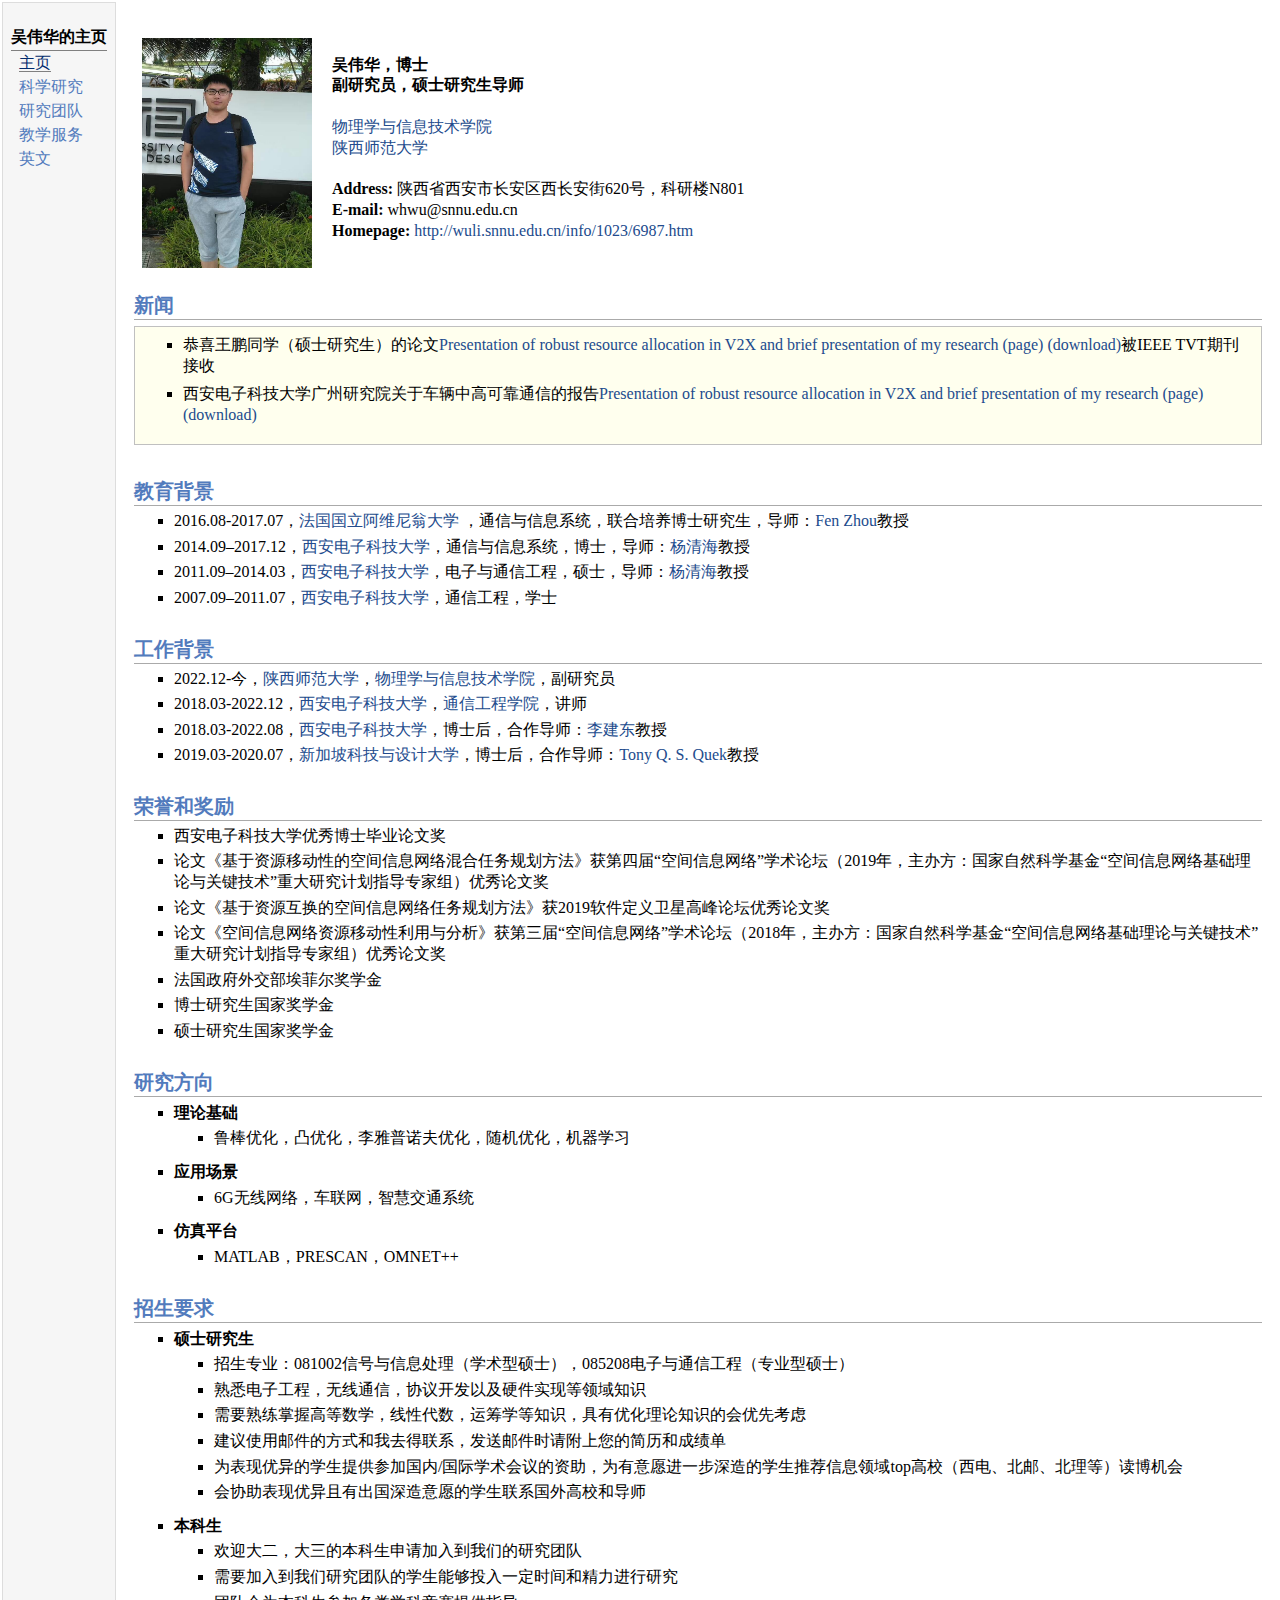
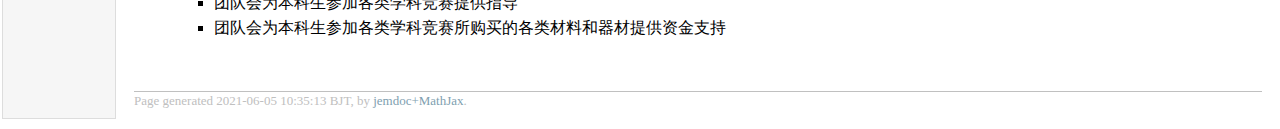
==== index.html @ 78214295 "Update index.html" ====
<!DOCTYPE html PUBLIC "-//W3C//DTD XHTML 1.1//EN"
  "http://www.w3.org/TR/xhtml11/DTD/xhtml11.dtd">
<html xmlns="http://www.w3.org/1999/xhtml" xml:lang="en">
<head>
<meta name="generator" content="jemdoc, see http://jemdoc.jaboc.net/" />
<meta http-equiv="Content-Type" content="text/html;charset=utf-8" />
<link rel="stylesheet" href="jemdoc.css" type="text/css" />
<title></title>
</head>
<body>
<table summary="Table for page layout." id="tlayout">
<tr valign="top">
<td id="layout-menu">
<div class="menu-category">吴伟华的主页</div>
<div class="menu-item"><a href="index.html" class="current">主页</a></div>
<div class="menu-item"><a href="research.html">科学研究</a></div>
<div class="menu-item"><a href="collaborators.html">研究团队</a></div>
<div class="menu-item"><a href="teaching.html">教学服务</a></div>
<div class="menu-item"><a href="Chinese.html">英文</a></div>
</td>
<td id="layout-content">
<p>

<br />


</p>
<table class="imgtable"><tr><td>
<a href="https://xidianwuweihua.github.io/SUTDweihua1.jpg"><img src="./Related_files/SUTDweihua1.jpg" alt="Weihua Wu" width="170px" height="230px" /></a>&nbsp;</td>
<td align="left"><p>

<b>吴伟华，博士</b> <br />



<b>副研究员，硕士研究生导师</b> <br /> <br />



<a href="http://wuli.snnu.edu.cn/" target=&ldquo;blank&rdquo;>物理学与信息技术学院</a>  <br />

<a href="https://www.snnu.edu.cn/" target=&ldquo;blank&rdquo;>陕西师范大学</a> <br /> <br />



<b>Address:</b> 陕西省西安市长安区西长安街620号，科研楼N801 <br />

<b>E-mail:</b> whwu@snnu.edu.cn <br />


<b>Homepage:</b> <a href="http://wuli.snnu.edu.cn/info/1023/6987.htm" target=&ldquo;blank&rdquo;>http://wuli.snnu.edu.cn/info/1023/6987.htm</a><br />

</p>
</td></tr></table>
  
 

 

<div class="infoblock">
<div class="blocktitle"> <h2>新闻</h2> </div>
<div class="blockcontent">
<ul>
<li><p>恭喜王鹏同学（硕士研究生）的论文<a href="V2X.pdf" target=&ldquo;blank&rdquo;>Presentation of robust resource allocation in V2X and brief presentation of my research (page) (download)</a>被IEEE TVT期刊接收
</p>
<li><p>西安电子科技大学广州研究院关于车辆中高可靠通信的报告<a href="V2X.pdf" target=&ldquo;blank&rdquo;>Presentation of robust resource allocation in V2X and brief presentation of my research (page) (download)</a> 
</p>
</li>
</ul>
</div></div>

 
 


  <!注释：ul无序列表>
 <!注释：li列表项>
<!注释：p段落>
  <!注释：b为黑体>
  
  
  
<h2>教育背景                     <!注释：第二级标题>
</h2>
<p>                            <!注释：p段落>
</p>
<ul>                               <!注释：ul无序列表>
  
<li><p> 2016.08-2017.07，<a href="https://univ-avignon.fr/english-version/" target=&ldquo;blank&rdquo;>法国国立阿维尼翁大学 </a>，通信与信息系统，联合培养博士研究生，导师：<a href="https://fen-zhou.github.io/" target=&ldquo;blank&rdquo;>Fen Zhou</a>教授 
</p>
</li>                     <!注释：li列表项>


<li><p> 2014.09–2017.12，<a href="http://www.xidian.edu.cn/" target=&ldquo;blank&rdquo;>西安电子科技大学</a>，通信与信息系统，博士，导师：<a href="https://web.xidian.edu.cn/qhyang/" target=&ldquo;blank&rdquo;>杨清海</a>教授
</p>
</li>
  
<li><p> 2011.09–2014.03，<a href="http://www.xidian.edu.cn/" target=&ldquo;blank&rdquo;>西安电子科技大学</a>，电子与通信工程，硕士，导师：<a href="https://web.xidian.edu.cn/qhyang/" target=&ldquo;blank&rdquo;>杨清海</a>教授
</p>
</li>
  


<li><p> 2007.09–2011.07，<a href="http://www.xidian.edu.cn/" target=&ldquo;blank&rdquo;>西安电子科技大学</a>，通信工程，学士
</p>
</li>
</ul>  


  
<h2>工作背景
</h2>
<p>
</p>
<ul>

<li>
<p>
2022.12-今，<a href="https://www.snnu.edu.cn/" target=&ldquo;blank&rdquo;>陕西师范大学</a>，<a href="http://wuli.snnu.edu.cn/" target=&ldquo;blank&rdquo;>物理学与信息技术学院</a>，副研究员
</p>
</li>
  
<li>
<p>
2018.03-2022.12，<a href="http://www.xidian.edu.cn/" target=&ldquo;blank&rdquo;>西安电子科技大学</a>，<a href="https://ste.xidian.edu.cn/" target=&ldquo;blank&rdquo;>通信工程学院</a>，讲师 
</p>
</li>

<li>
<p>
2018.03-2022.08，<a href="http://www.xidian.edu.cn/" target=&ldquo;blank&rdquo;>西安电子科技大学</a>，博士后，合作导师：<a href="https://web.xidian.edu.cn/jdli/index.html" target=&ldquo;blank&rdquo;>李建东</a>教授  
</p>
</li>

  
<li>
<p>
2019.03-2020.07，<a href="https://sutd.edu.sg" target=&ldquo;blank&rdquo;>新加坡科技与设计大学</a>，博士后，合作导师：<a href="https://people.sutd.edu.sg/~tonyquek/" target=&ldquo;blank&rdquo;>Tony Q. S. Quek</a>教授
</p>
</li>


</ul>



  
<h2>荣誉和奖励
</h2>
<p>
</p>
<ul>

  
<li>
<p>
西安电子科技大学优秀博士毕业论文奖
</p>
</li>

<li>
<p>论文《基于资源移动性的空间信息网络混合任务规划方法》获第四届“空间信息网络”学术论坛（2019年，主办方：国家自然科学基金“空间信息网络基础理论与关键技术”重大研究计划指导专家组）优秀论文奖
</p>
</li>
  
<li>
<p>
论文《基于资源互换的空间信息网络任务规划方法》获2019软件定义卫星高峰论坛优秀论文奖
</p>
</li>
  
<li>
<p>
论文《空间信息网络资源移动性利用与分析》获第三届“空间信息网络”学术论坛（2018年，主办方：国家自然科学基金“空间信息网络基础理论与关键技术”重大研究计划指导专家组）优秀论文奖
</p>
</li>
  
 
<li>
<p>
法国政府外交部埃菲尔奖学金
</p>
</li>


<li>
<p>
博士研究生国家奖学金
</p>
</li>

  
  
<li>
<p>
硕士研究生国家奖学金
</p>
</li>
</ul> 





  
<h2>    <!注释：第二级标题>
研究方向
</h2>
 
  
<ul>            <!注释：ul无序列表>
<li>             <!注释：li列表项>
<p>               <!注释：p是段落>
<b>理论基础</b>     <!注释：b为黑体>
</p>
</li>  
  
<ul>
<li>
<p>
鲁棒优化，凸优化，李雅普诺夫优化，随机优化，机器学习
</p>
</li>
</ul>
 
</ul>
  
<ul>            <!注释：ul无序列表>  
<li>
<p>
<b>应用场景</b> 
</p>
</li>

<ul>
<li>
<p>
6G无线网络，车联网，智慧交通系统
</p>
</li>
</ul> 
</ul> 


<ul>  
<li>
<p>
<b>仿真平台</b> 
</p>
</li>

  
<ul>
<li>
<p>
MATLAB，PRESCAN，OMNET++
</p>
</li>
</ul>

</ul>



  
<h2>招生要求</h2>   <!注释：第二级标题>


 
<ul>        <!注释：ul无序列表>
<li>       <!注释：列表项>
<p>            <!注释：p段楼>
<b>硕士研究生</b>    <!注释：b黑体硕士研究生>
</p>
</li>  
  
<ul>
<li>
<p>
招生专业：081002信号与信息处理（学术型硕士），085208电子与通信工程（专业型硕士）
</p>
</li>

  
<li>
<p>
熟悉电子工程，无线通信，协议开发以及硬件实现等领域知识
</p>
</li>

  
<li>
<p>
需要熟练掌握高等数学，线性代数，运筹学等知识，具有优化理论知识的会优先考虑
</p>
</li>

  
<li>
<p>
建议使用邮件的方式和我去得联系，发送邮件时请附上您的简历和成绩单
</p>
</li>

<li>
<p>
为表现优异的学生提供参加国内/国际学术会议的资助，为有意愿进一步深造的学生推荐信息领域top高校（西电、北邮、北理等）读博机会
</p>
</li>

<li>
<p>
会协助表现优异且有出国深造意愿的学生联系国外高校和导师
</p>
</li>
  

</ul>
</ul>   


<ul>        <!注释：ul无序列表> 
<li>
<p>
<b>本科生</b>   
</p>
</li>


<ul>
<li>
<p>
欢迎大二，大三的本科生申请加入到我们的研究团队
</p>
</li>


  
<li>
<p>
需要加入到我们研究团队的学生能够投入一定时间和精力进行研究
</p>
</li>
  
<li>
<p>
团队会为本科生参加各类学科竞赛提供指导 
</p>
</li>

<li>
<p>
团队会为本科生参加各类学科竞赛所购买的各类材料和器材提供资金支持
</p>
</li>
  
</ul>
</ul>  






  
</p>
</li>
</ol>
<div id="footer">
<div id="footer-text">
Page generated 2021-06-05 10:35:13 BJT, by <a href="https://github.com/wsshin/jemdoc_mathjax" target="blank">jemdoc+MathJax</a>.
</div>
</div>
</td>
</tr>
</tbody></table>

  
  
</body>
</html>
---- jemdoc.css ----
/* Default css file for jemdoc. */


table#tlayout {
    border: none;
    border-collapse: separate;
    background: white;
}

body {
	background: white;
	font-family: Georgia, serif;
	padding-bottom: 8px;
	margin: 0;
}


#layout-menu {
	background: #f6f6f6;
	border: 1px solid #dddddd;
	padding-top: 0.5em;
	padding-left: 8px;
	padding-right: 8px;
	font-size: 1.0em;
	width: auto;
	white-space: nowrap;
    text-align: left;
    vertical-align: top;
}

#layout-menu td {
	background: #f4f4f4;
    vertical-align: top;
}

#layout-content {
	padding-top: 0.0em;
	padding-left: 1.0em;
	padding-right: 1.0em;
    border: none;
    background: white;
    text-align: left;
    vertical-align: top;
}

#layout-menu a {
	line-height: 1.5em;
	margin-left: 0.5em;
}

tt {
    background: #ffffdd;
}

pre, tt {
	font-size: 90%;
	font-family: monaco, monospace;
}

a, a > tt {
	color: #224b8d;
	text-decoration: none;
}

a:hover {
	border-bottom: 1px gray dotted;
}

#layout-menu a.current:link, #layout-menu a.current:visited {
	color: #022b6d;
	border-bottom: 1px gray solid;
}
#layout-menu a:link, #layout-menu a:visited, #layout-menu a:hover {
	color: #527bbd;
	text-decoration: none;
}
#layout-menu a:hover {
	text-decoration: none;
}

div.menu-category {
	border-bottom: 1px solid gray;
	margin-top: 0.8em;
	padding-top: 0.2em;
	padding-bottom: 0.1em;
	font-weight: bold;
}

div.menu-item {
	padding-left: 16px;
	text-indent: -16px;
}

div#toptitle {
	padding-bottom: 0.2em;
	margin-bottom: 1.5em;
	border-bottom: 3px double gray;
}

/* Reduce space if we begin the page with a title. */
div#toptitle + h2, div#toptitle + h3 {
	margin-top: -0.7em;
}

div#subtitle {
	margin-top: 0.0em;
	margin-bottom: 0.0em;
	padding-top: 0em;
	padding-bottom: 0.1em;
}

em {
	font-style: italic;
}

strong {
	font-weight: bold;
}


h1, h2, h3 {
	color: #527bbd;
	margin-top: 0.7em;
	margin-bottom: 0.3em;
	padding-bottom: 0.2em;
	line-height: 1.0;
	padding-top: 0.5em;
	border-bottom: 1px solid #aaaaaa;
}

h1 {
	font-size: 165%;
}

h2 {
	padding-top: 0.8em;
	font-size: 125%;
}

h2 + h3 {
    padding-top: 0.2em;
}

h3 {
	font-size: 110%;
	border-bottom: none;
}

p {
	margin-top: 0.0em;
	margin-bottom: 0.8em;
	padding: 0;
	line-height: 1.3;
}

pre {
	padding: 0;
	margin: 0;
}

div#footer {
	font-size: small;
	border-top: 1px solid #c0c0c0;
	padding-top: 0.1em;
	margin-top: 4.0em;
	color: #c0c0c0;
}

div#footer a {
	color: #80a0b0;
}

div#footer-text {
	float: left;
	padding-bottom: 8px;
}

ul, ol, dl {
	margin-top: 0.2em;
	padding-top: 0;
	margin-bottom: 0.8em;
}

dt {
	margin-top: 0.5em;
	margin-bottom: 0;
}

dl {
	margin-left: 20px;
}

dd {
	color: #222222;
}

dd > *:first-child {
	margin-top: 0;
}

ul {
	list-style-position: outside;
	list-style-type: square;
}

p + ul, p + ol {
	margin-top: -0.5em;
}

li ul, li ol {
	margin-top: -0.3em;
}

ol {
	list-style-position: outside;
	list-style-type: decimal;
}

li p, dd p {
	margin-bottom: 0.3em;
}


ol ol {
	list-style-type: lower-alpha;
}

ol ol ol {
	list-style-type: lower-roman;
}

p + div.codeblock {
	margin-top: -0.6em;
}

div.codeblock, div.infoblock {
	margin-right: 0%;
	margin-top: 1.2em;
	margin-bottom: 1.3em;
}

div.blocktitle {
	font-weight: bold;
	color: #cd7b62;
	margin-top: 1.2em;
	margin-bottom: 0.1em;
}

div.blockcontent {
	border: 1px solid silver;
	padding: 0.3em 0.5em;
}

div.infoblock > div.blockcontent {
	background: #ffffee;
}

div.blockcontent p + ul, div.blockcontent p + ol {
	margin-top: 0.4em;
}

div.infoblock p {
	margin-bottom: 0em;
}

div.infoblock li p, div.infoblock dd p {
	margin-bottom: 0.5em;
}

div.infoblock p + p {
	margin-top: 0.8em;
}

div.codeblock > div.blockcontent {
	background: #f6f6f6;
}

span.pycommand {
	color: #000070;
}

span.statement {
	color: #008800;
}
span.builtin {
	color: #000088;
}
span.special {
	color: #990000;
}
span.operator {
	color: #880000;
}
span.error {
	color: #aa0000;
}
span.comment, span.comment > *, span.string, span.string > * {
	color: #606060;
}

@media print {
	#layout-menu { display: none; }
}

#fwtitle {
	margin: 2px;
}

#fwtitle #toptitle {
	padding-left: 0.5em;
	margin-bottom: 0.5em;
}

#layout-content h1:first-child, #layout-content h2:first-child, #layout-content h3:first-child {
	margin-top: -0.7em;
}

div#toptitle h1, #layout-content div#toptitle h1 {
	margin-bottom: 0.0em;
	padding-bottom: 0.1em;
	padding-top: 0;
	margin-top: 0.5em;
	border-bottom: none;
}

img.eq {
	padding: 0;
	padding-left: 0.1em;
	padding-right: 0.1em;
	margin: 0;
}

img.eqwl {
	padding-left: 2em;
	padding-top: 0.6em;
	padding-bottom: 0.2em;
	margin: 0;
}

table {
    border: 2px solid black;
    border-collapse: collapse;
}

td {
    padding: 2px;
    padding-left: 0.5em;
    padding-right: 0.5em;
    text-align: center;
    border: 1px solid gray;
}

table + table {
    margin-top: 1em;
}

tr.heading {
    font-weight: bold;
    border-bottom: 2px solid black;
}

img {
    border: none;
}

table.imgtable, table.imgtable td {
    border: none;
    text-align: left;
}
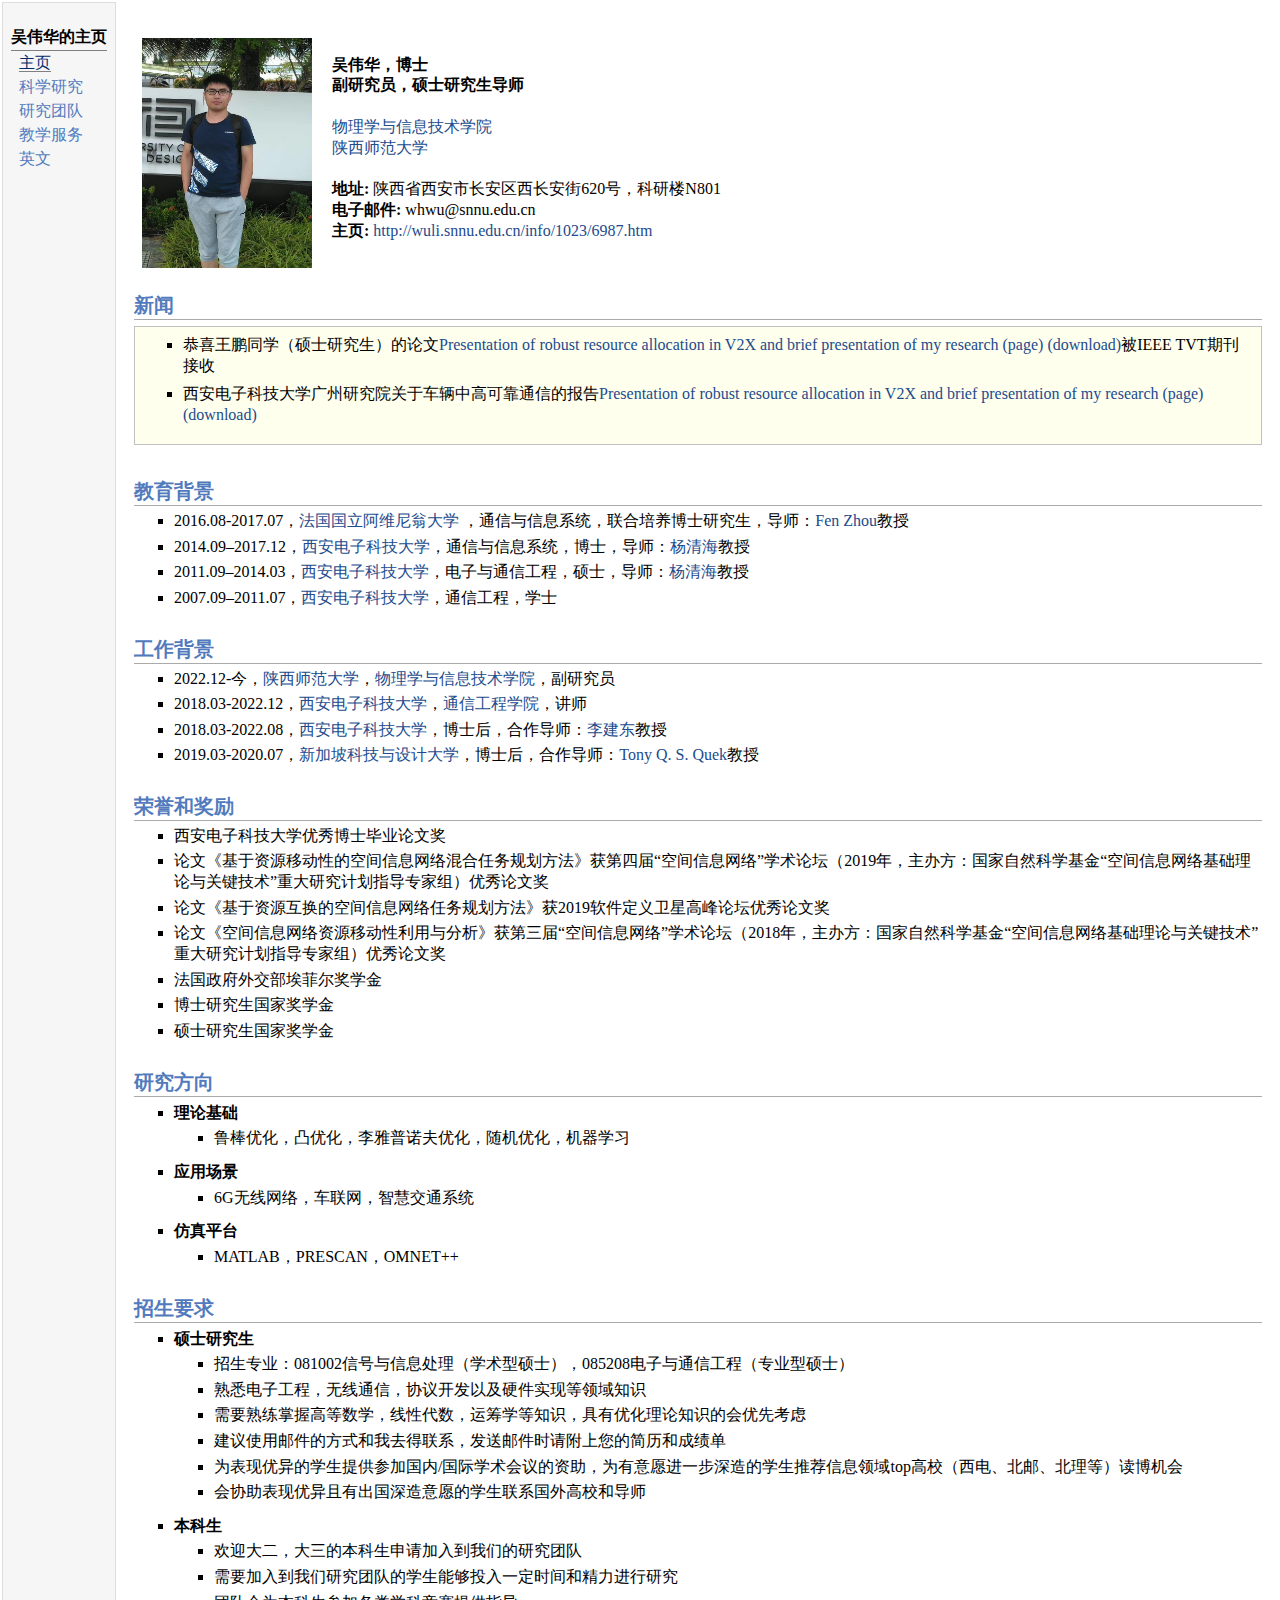
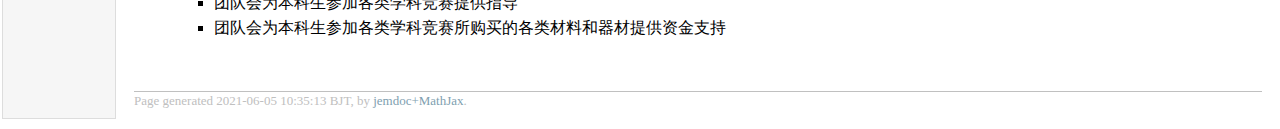
==== commit f4891d9f: "Update index.html" ====
--- a/index.html
+++ b/index.html
@@ -44,12 +44,12 @@
 
 
 
-<b>Address:</b> 陕西省西安市长安区西长安街620号，科研楼N801 <br />
-
-<b>E-mail:</b> whwu@snnu.edu.cn <br />
-
-
-<b>Homepage:</b> <a href="http://wuli.snnu.edu.cn/info/1023/6987.htm" target=&ldquo;blank&rdquo;>http://wuli.snnu.edu.cn/info/1023/6987.htm</a><br />
+<b>地址:</b> 陕西省西安市长安区西长安街620号，科研楼N801 <br />
+
+<b>电子邮件:</b> whwu@snnu.edu.cn <br />
+
+
+<b>主页:</b> <a href="http://wuli.snnu.edu.cn/info/1023/6987.htm" target=&ldquo;blank&rdquo;>http://wuli.snnu.edu.cn/info/1023/6987.htm</a><br />
 
 </p>
 </td></tr></table>
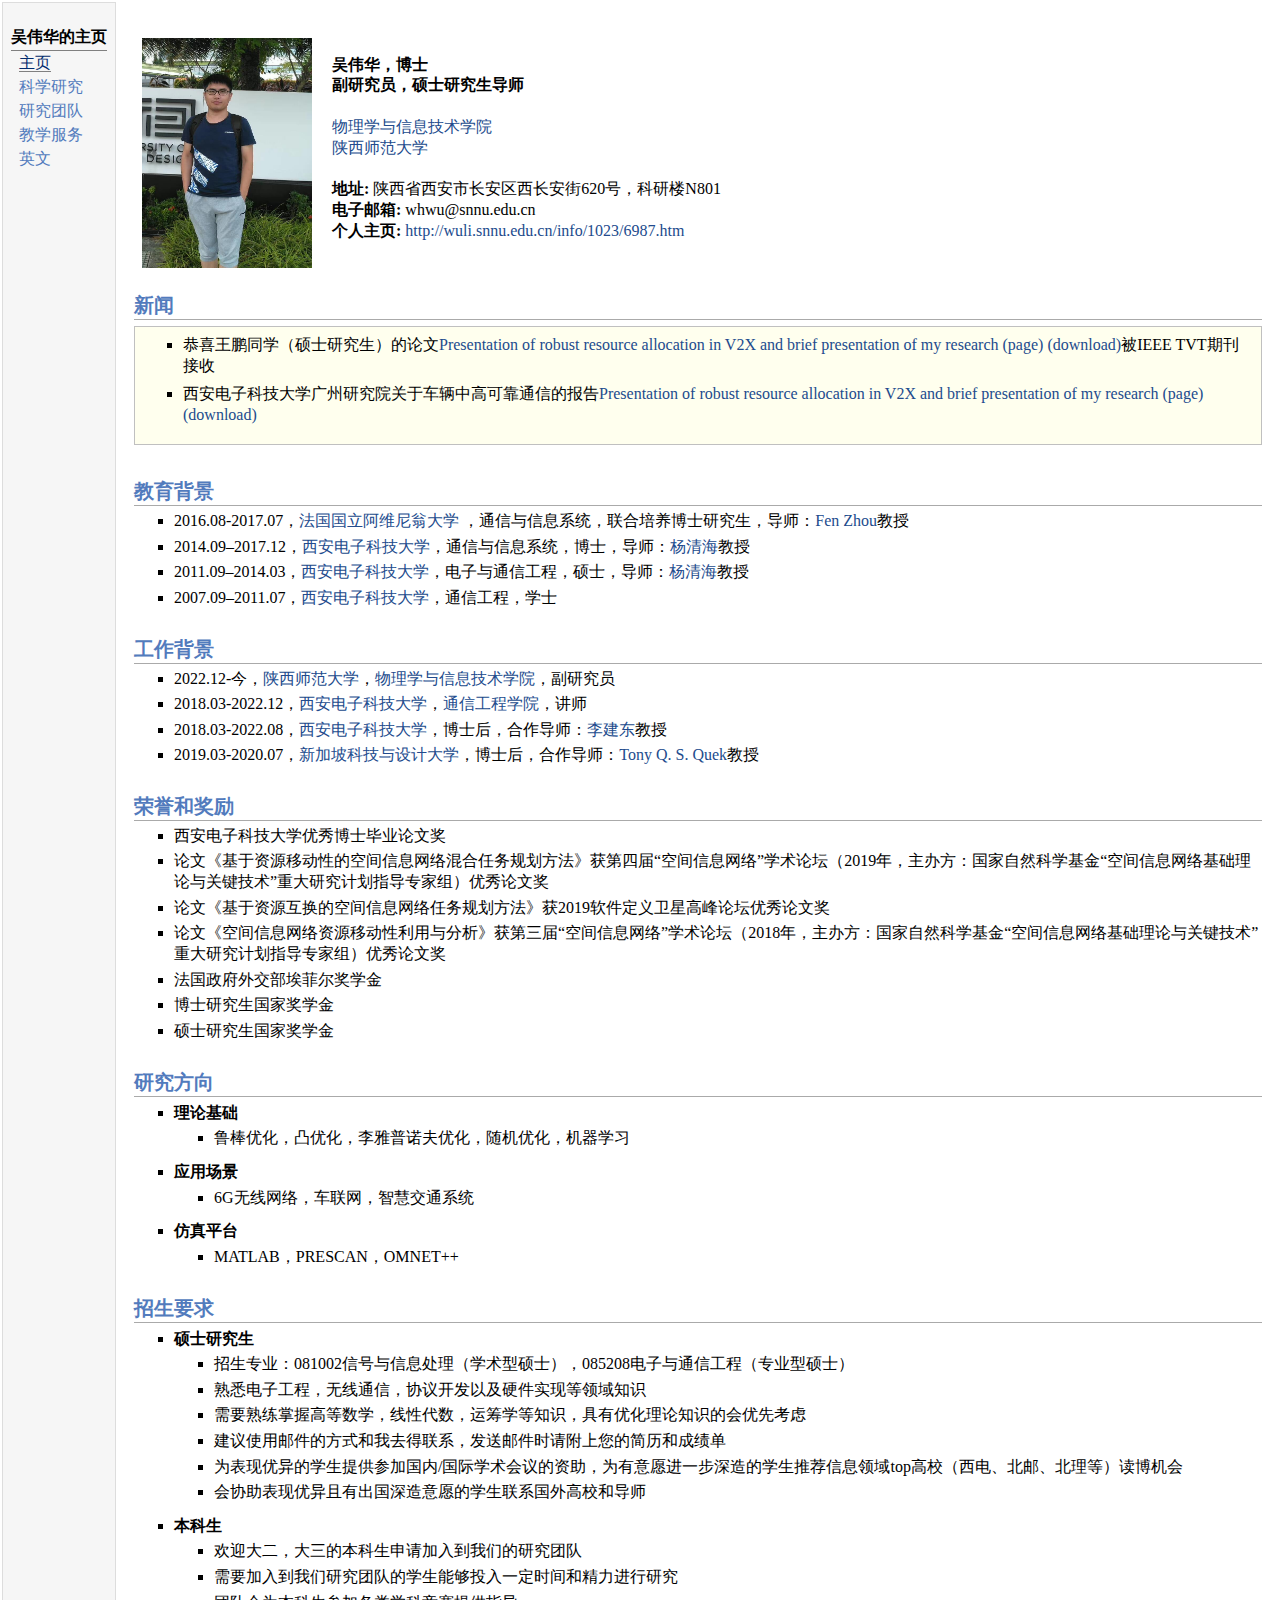
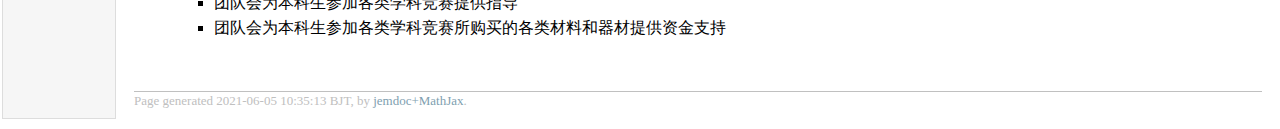
==== commit cd8cc0af: "Update index.html" ====
--- a/index.html
+++ b/index.html
@@ -46,10 +46,10 @@
 
 <b>地址:</b> 陕西省西安市长安区西长安街620号，科研楼N801 <br />
 
-<b>电子邮件:</b> whwu@snnu.edu.cn <br />
-
-
-<b>主页:</b> <a href="http://wuli.snnu.edu.cn/info/1023/6987.htm" target=&ldquo;blank&rdquo;>http://wuli.snnu.edu.cn/info/1023/6987.htm</a><br />
+<b>电子邮箱:</b> whwu@snnu.edu.cn <br />
+
+
+<b>个人主页:</b> <a href="http://wuli.snnu.edu.cn/info/1023/6987.htm" target=&ldquo;blank&rdquo;>http://wuli.snnu.edu.cn/info/1023/6987.htm</a><br />
 
 </p>
 </td></tr></table>
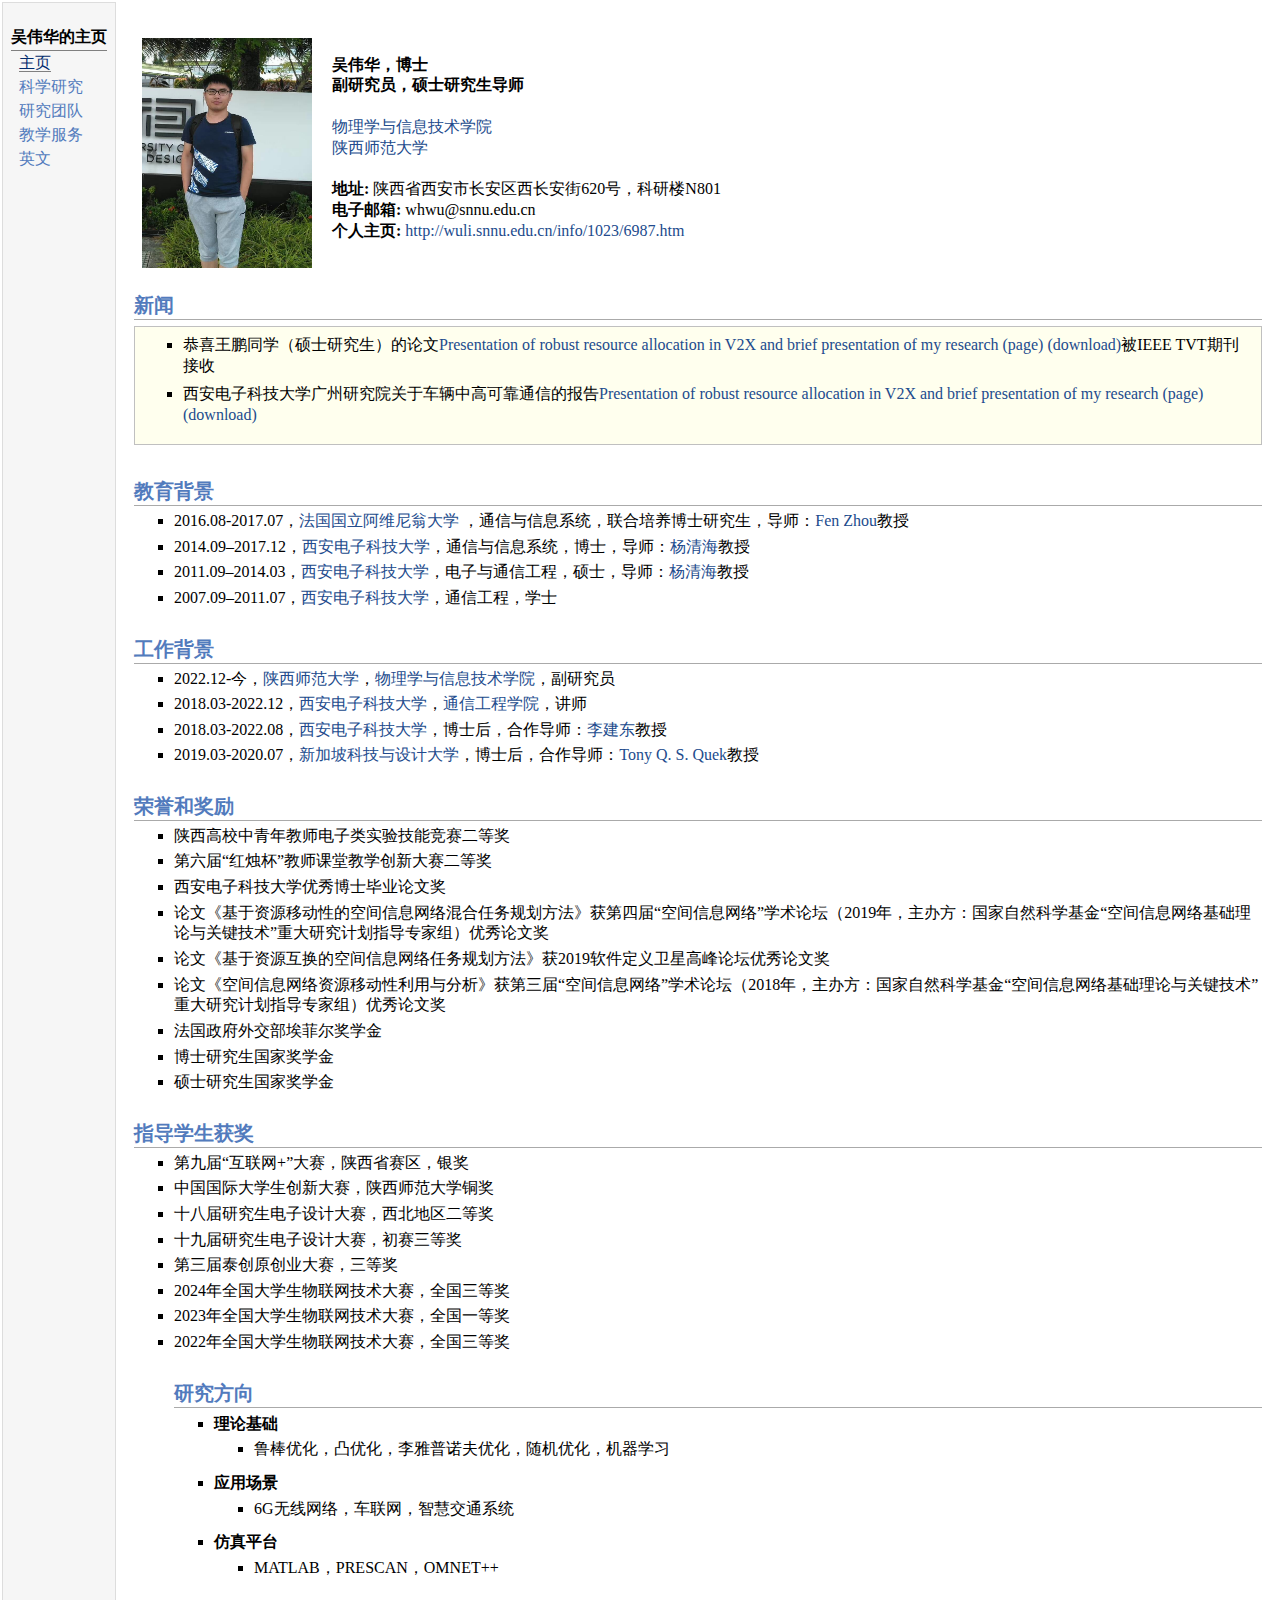
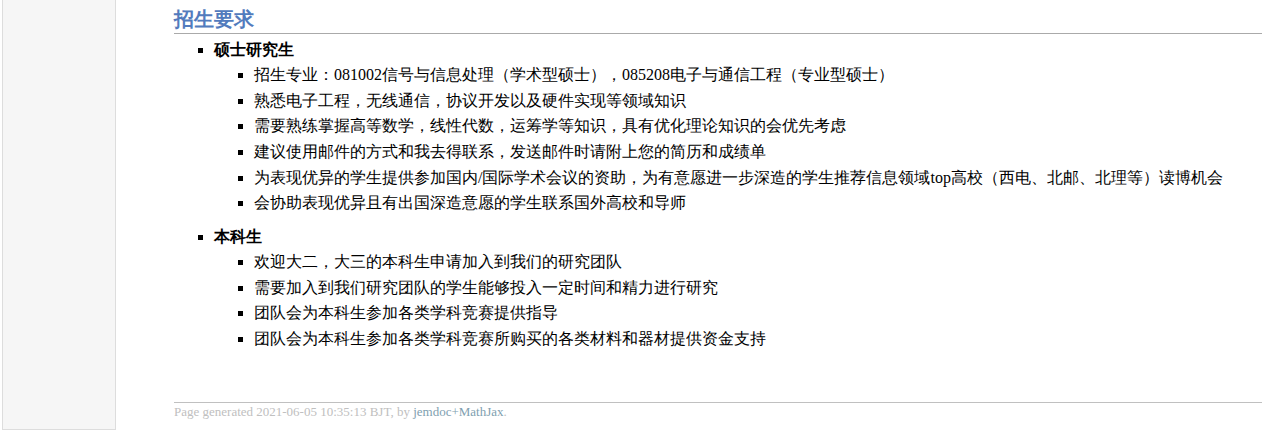
==== commit 94ae95d2: "Update index.html" ====
--- a/index.html
+++ b/index.html
@@ -152,6 +152,19 @@
 </p>
 <ul>
 
+<li>
+<p>
+陕西高校中青年教师电子类实验技能竞赛二等奖
+</p>
+</li>
+
+  
+<li>
+<p>
+第六届“红烛杯”教师课堂教学创新大赛二等奖
+</p>
+</li>
+
   
 <li>
 <p>
@@ -202,6 +215,66 @@
 
 
 
+
+ <h2>指导学生获奖
+</h2>
+<p>
+</p>
+<ul>
+
+  
+<li>
+<p>
+第九届“互联网+”大赛，陕西省赛区，银奖
+</p>
+</li>
+
+<li>
+<p>
+中国国际大学生创新大赛，陕西师范大学铜奖
+
+</p>
+</li>
+
+  
+<li>
+<p>
+十八届研究生电子设计大赛，西北地区二等奖
+</p>
+</li>
+ 
+
+<li>
+<p>
+十九届研究生电子设计大赛，初赛三等奖
+</p>
+</li>
+
+  
+<li>
+<p>
+第三届泰创原创业大赛，三等奖
+</p>
+</li>
+
+<li>
+<p>
+2024年全国大学生物联网技术大赛，全国三等奖
+</p>
+</li>
+
+<li>
+<p>
+2023年全国大学生物联网技术大赛，全国一等奖
+</p>
+</li>
+  
+
+<li>
+<p>
+2022年全国大学生物联网技术大赛，全国三等奖
+</p>
+</li>
 
   
 <h2>    <!注释：第二级标题>
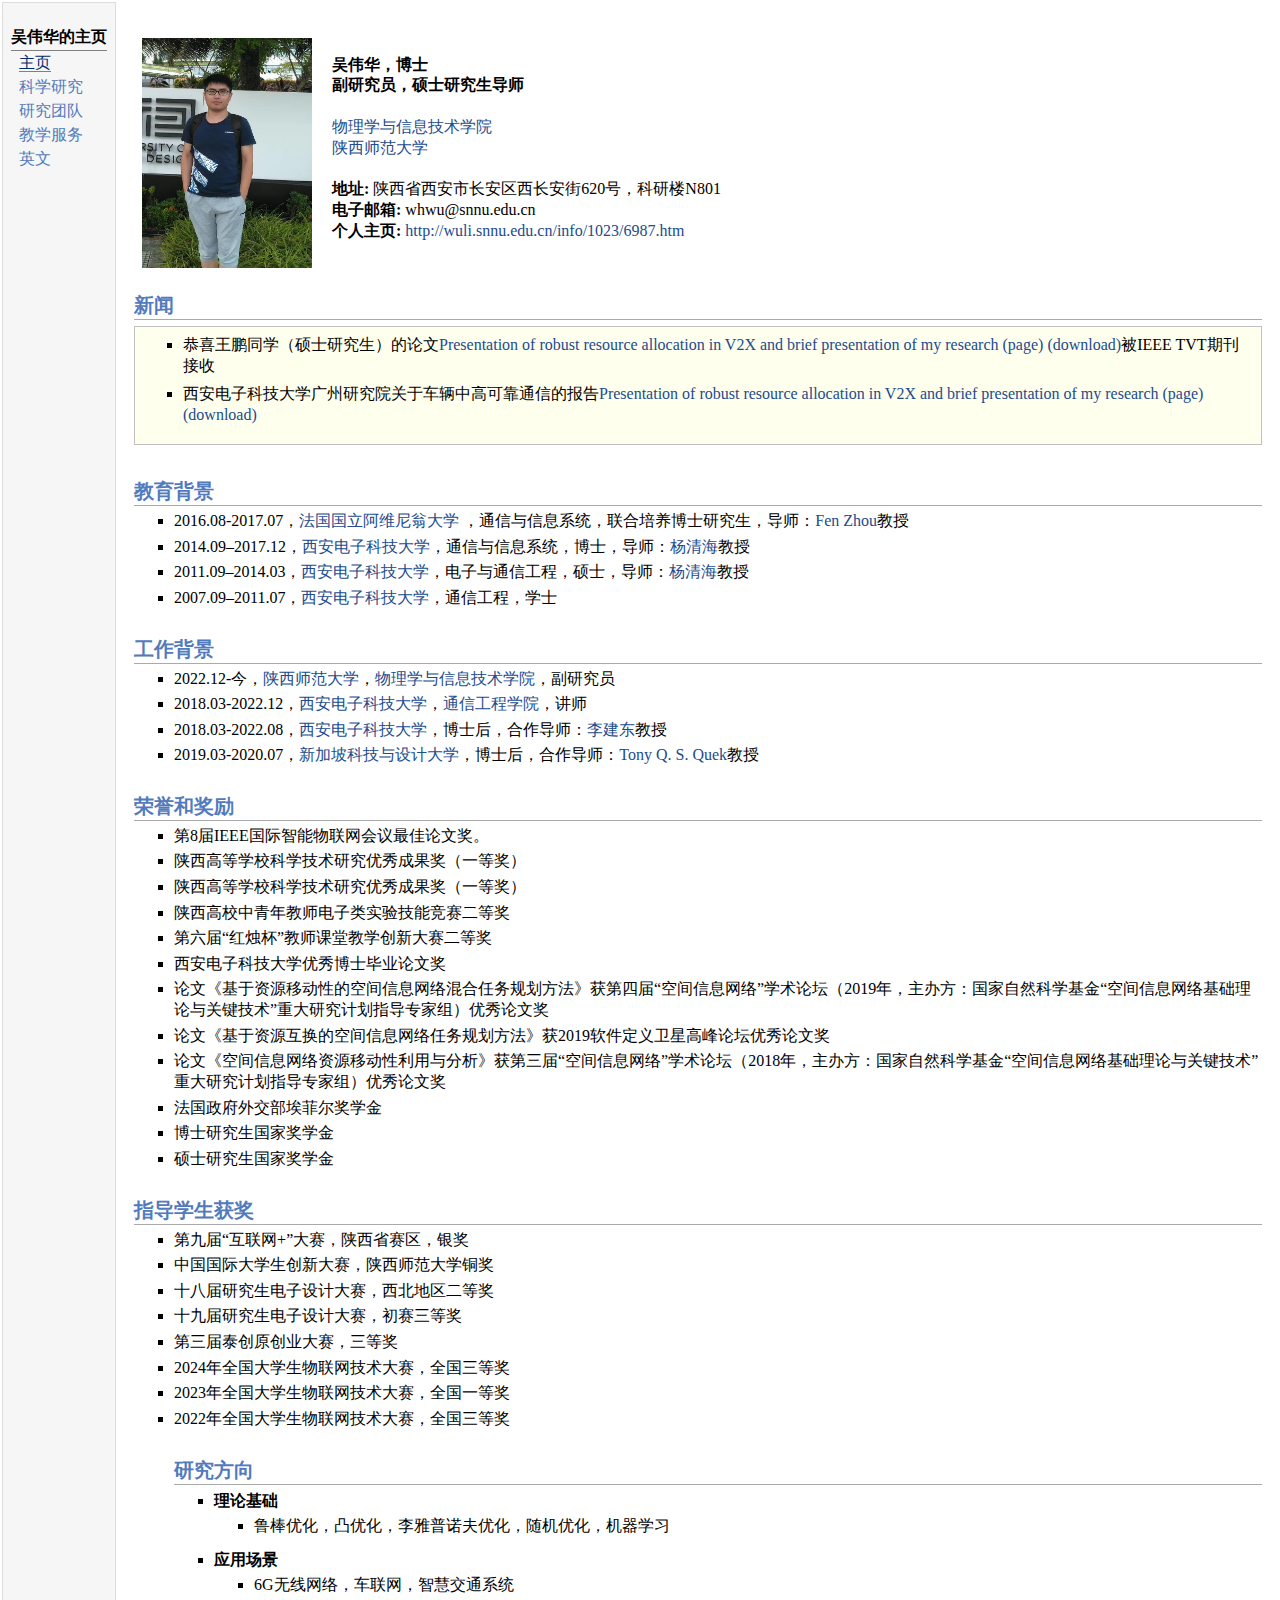
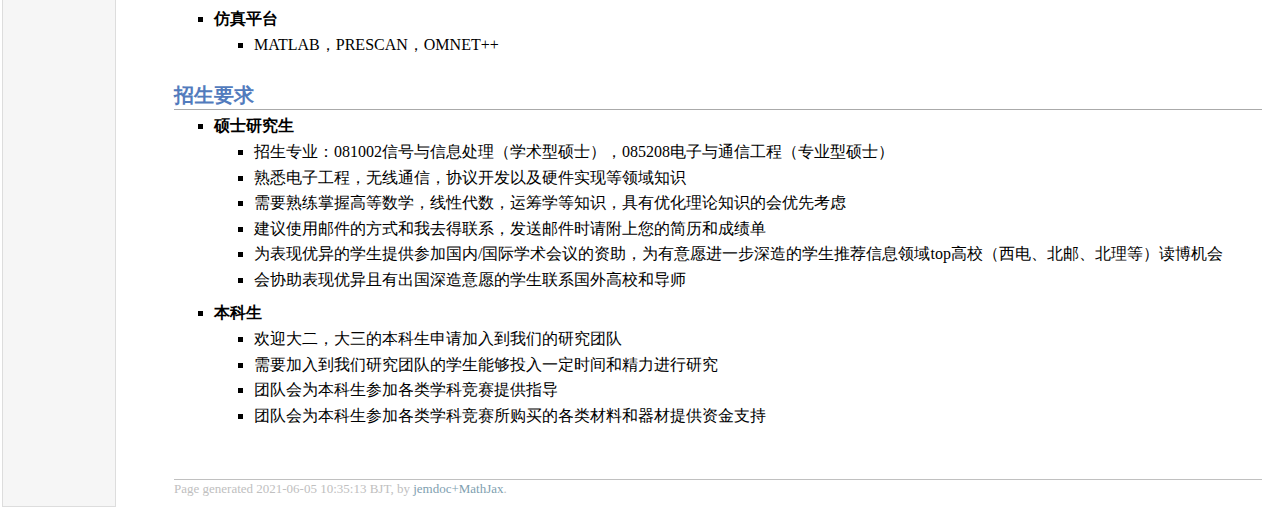
==== commit 1cc4457a: "Update index.html" ====
--- a/index.html
+++ b/index.html
@@ -154,6 +154,27 @@
 
 <li>
 <p>
+  第8届IEEE国际智能物联网会议最佳论文奖。
+</p>
+</li>
+  
+  
+<li>
+<p>
+陕西高等学校科学技术研究优秀成果奖（一等奖）
+</p>
+</li>
+
+  
+<li>
+<p>
+陕西高等学校科学技术研究优秀成果奖（一等奖）
+</p>
+</li>
+
+  
+<li>
+<p>
 陕西高校中青年教师电子类实验技能竞赛二等奖
 </p>
 </li>
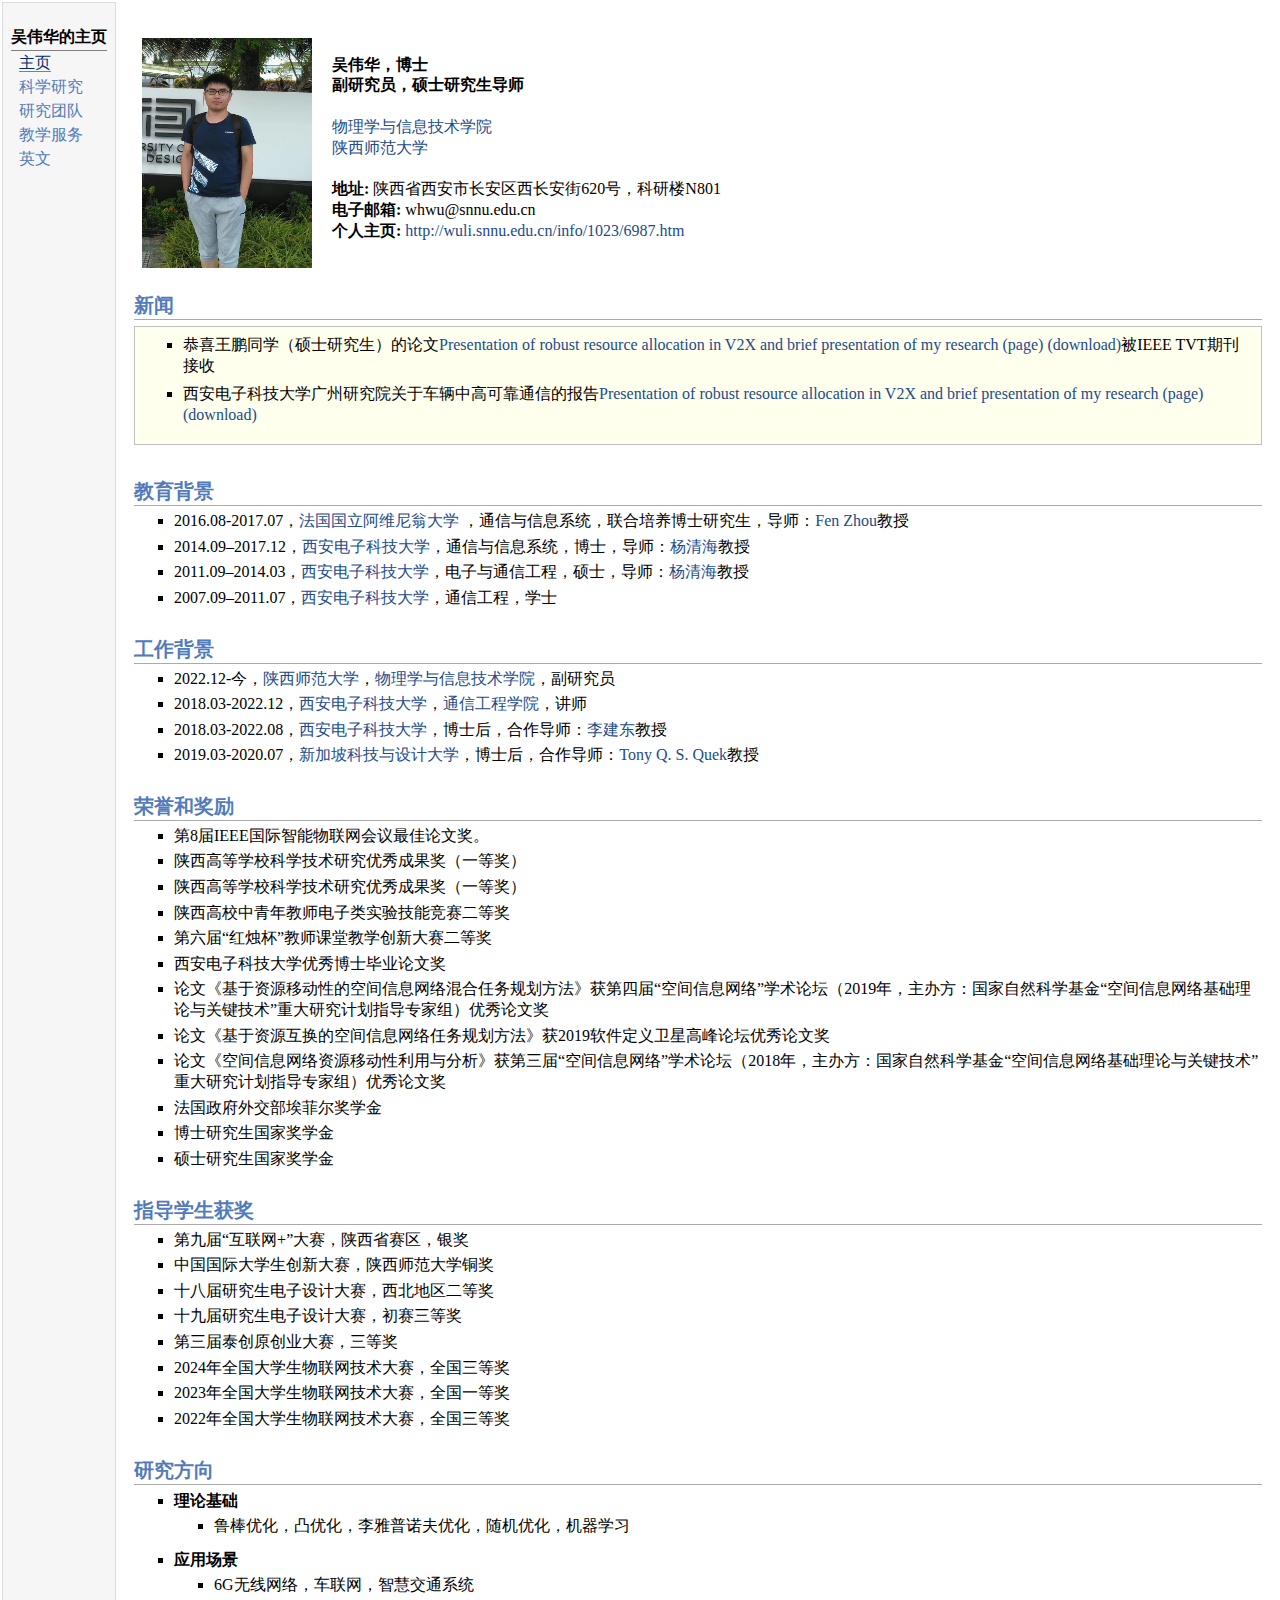
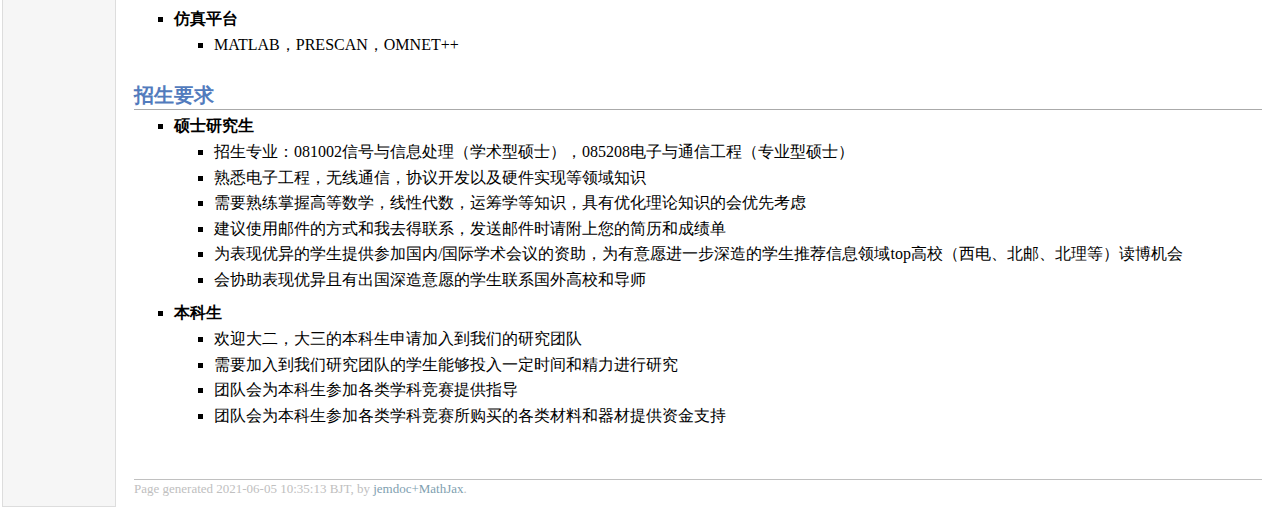
==== commit 8fdc8a5a: "Update index.html" ====
--- a/index.html
+++ b/index.html
@@ -236,6 +236,7 @@
 
 
 
+  
 
  <h2>指导学生获奖
 </h2>
@@ -296,7 +297,8 @@
 2022年全国大学生物联网技术大赛，全国三等奖
 </p>
 </li>
-
+</ul> 
+  
   
 <h2>    <!注释：第二级标题>
 研究方向
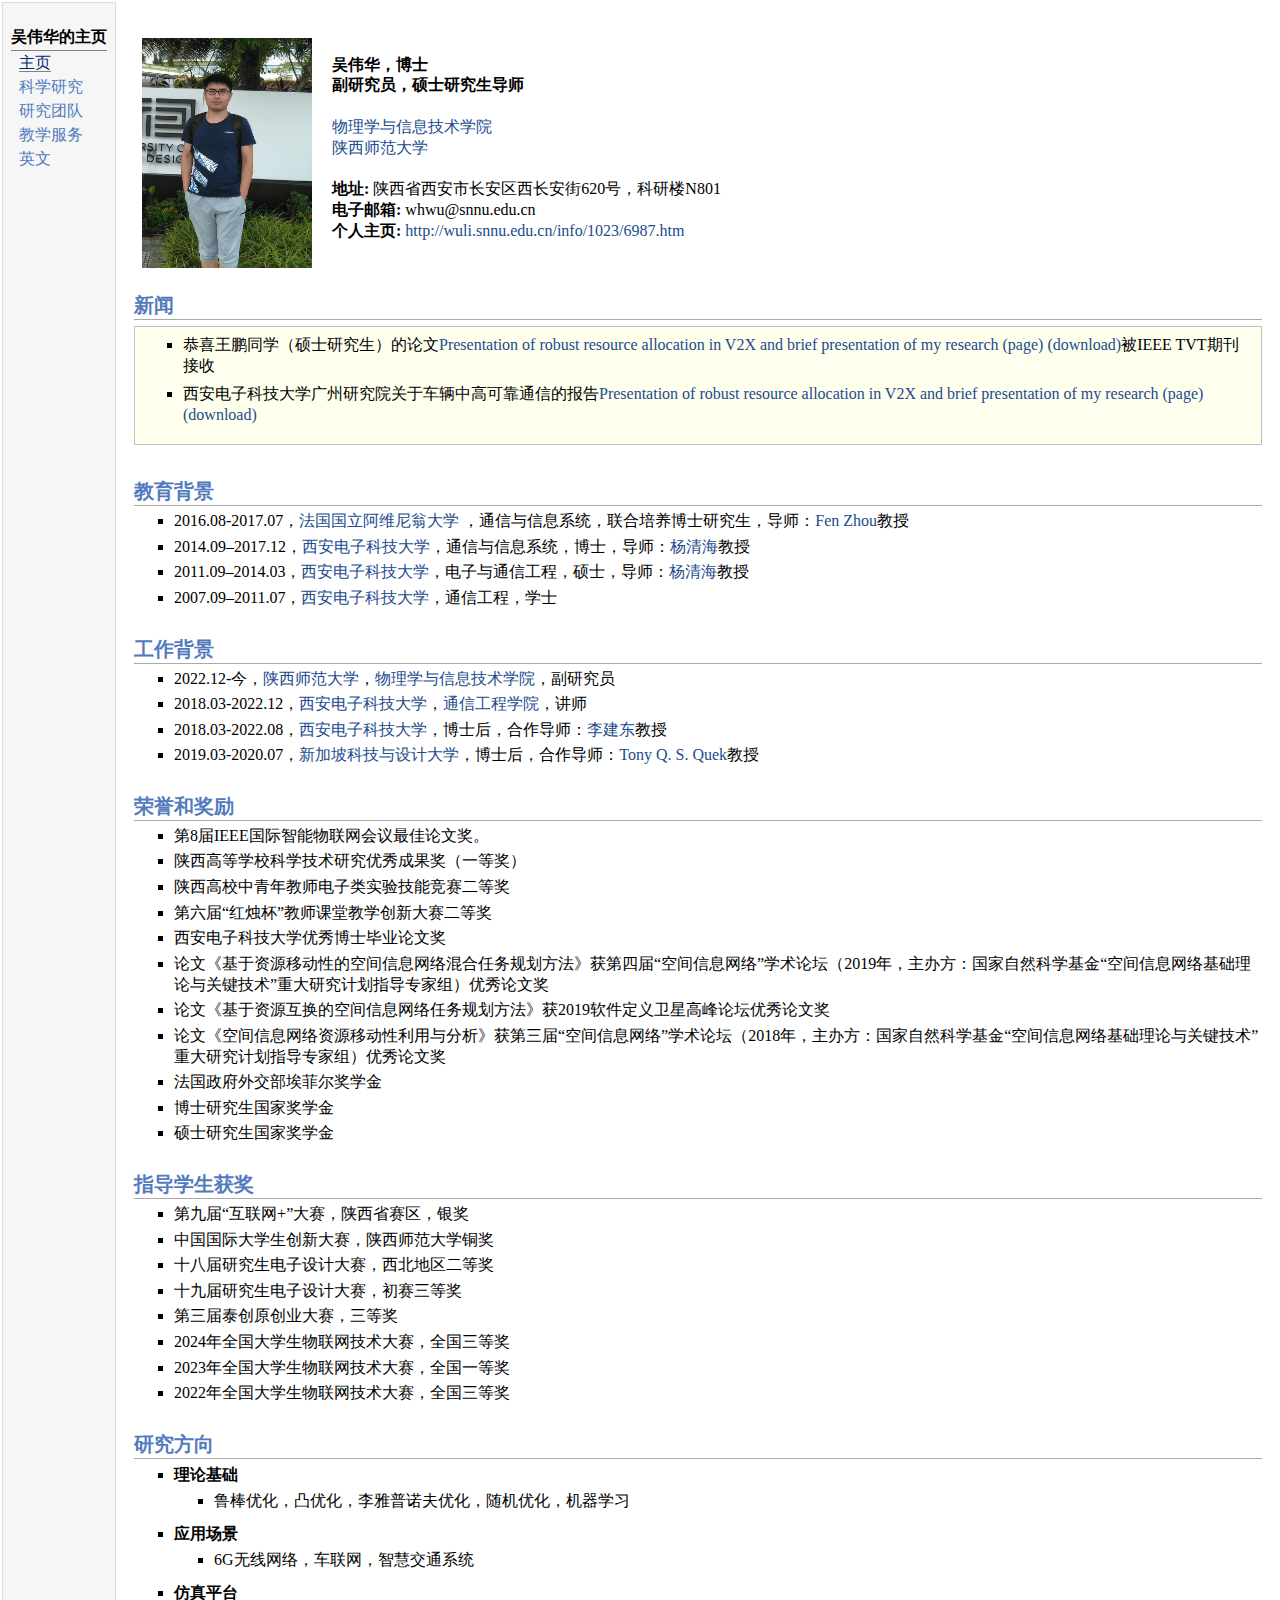
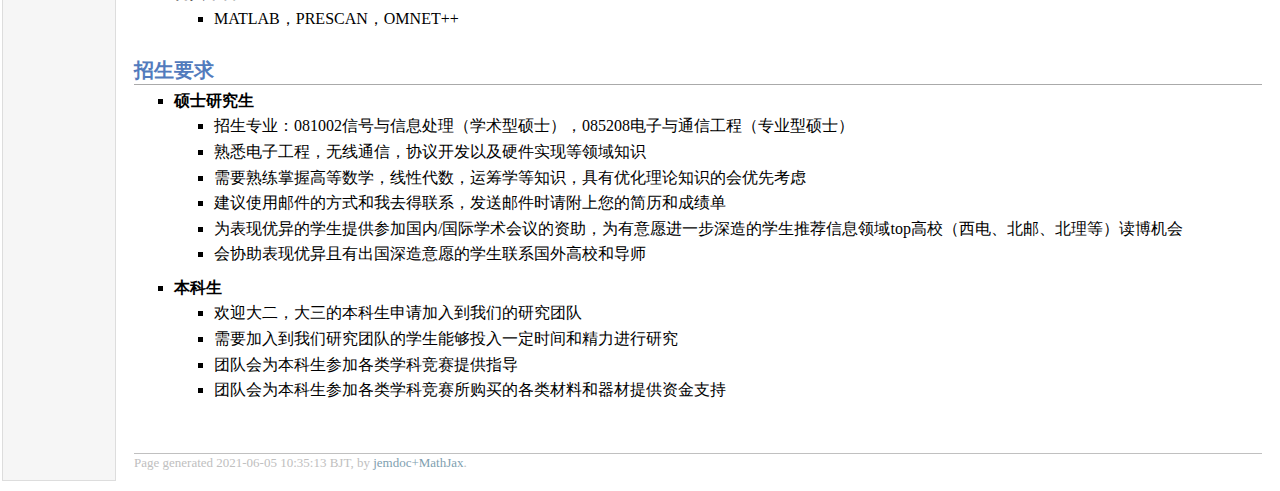
==== commit 244c1b86: "Update index.html" ====
--- a/index.html
+++ b/index.html
@@ -166,11 +166,7 @@
 </li>
 
   
-<li>
-<p>
-陕西高等学校科学技术研究优秀成果奖（一等奖）
-</p>
-</li>
+ 
 
   
 <li>
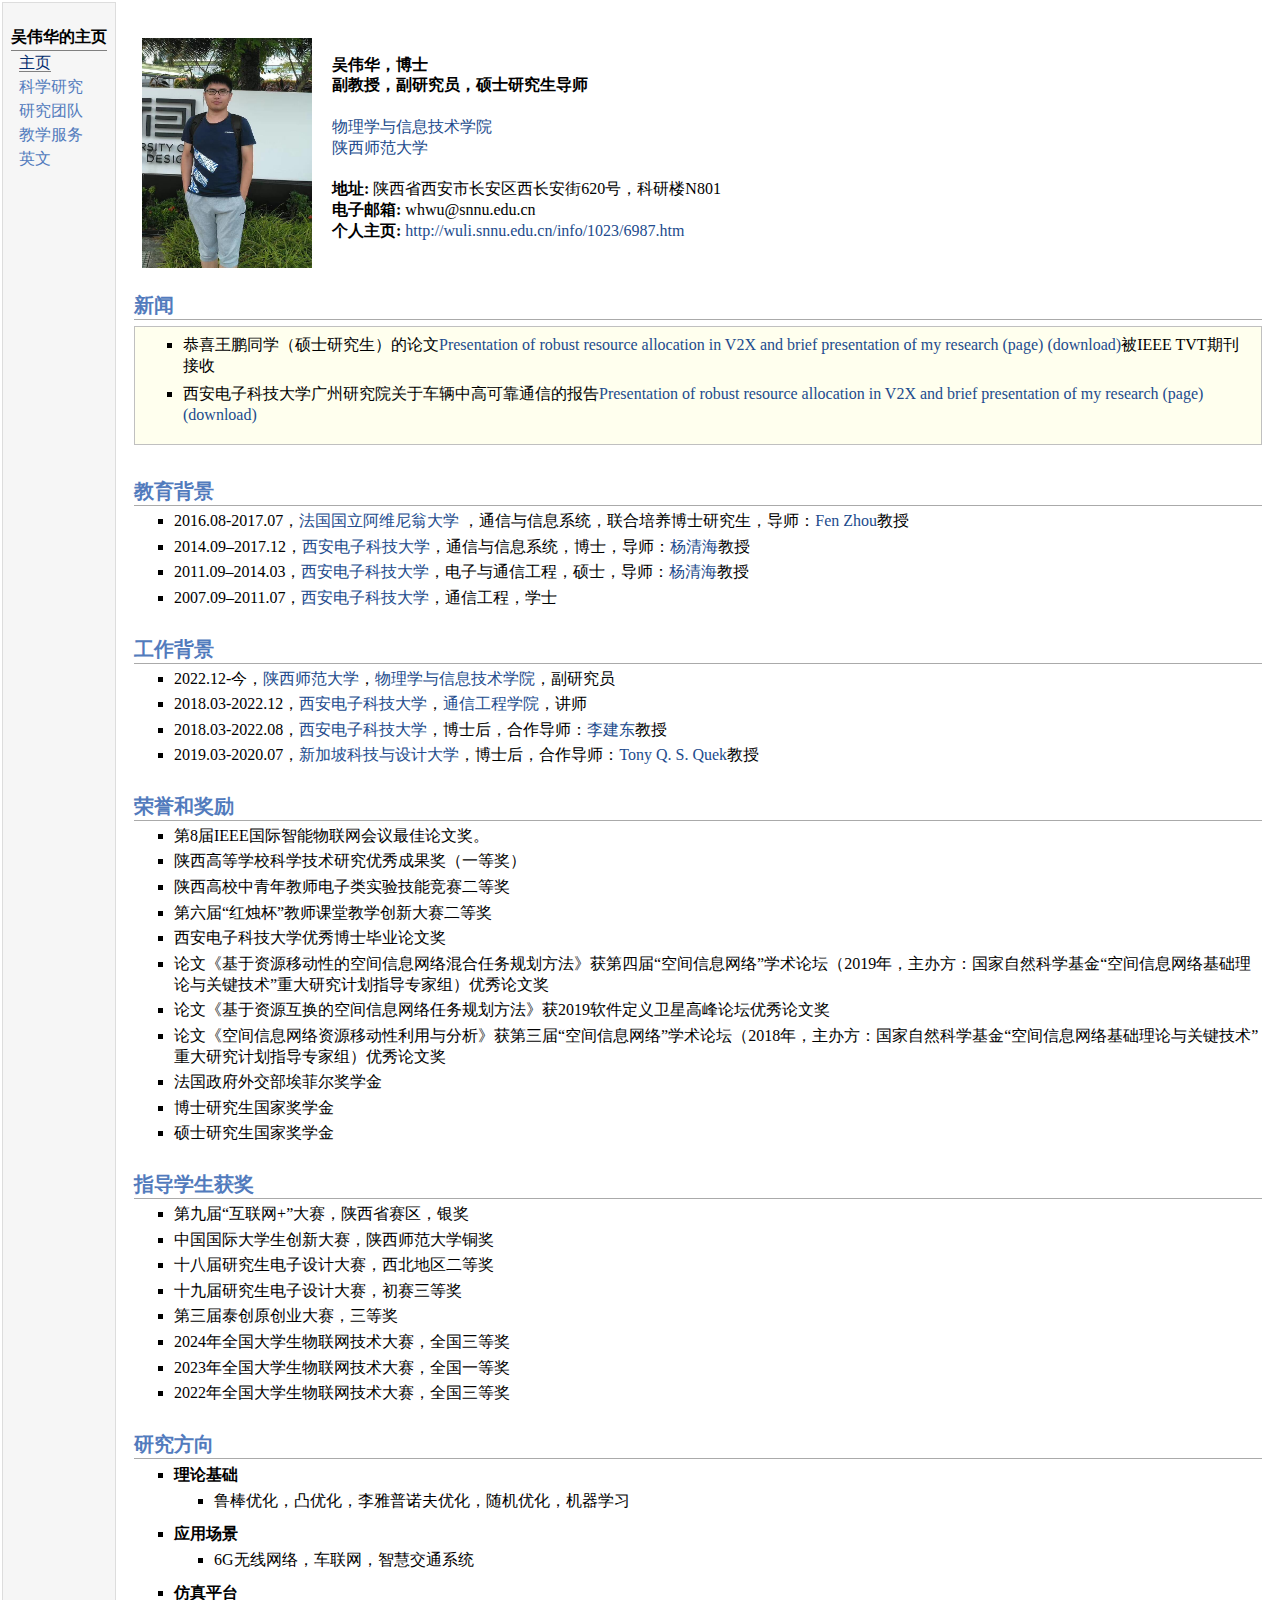
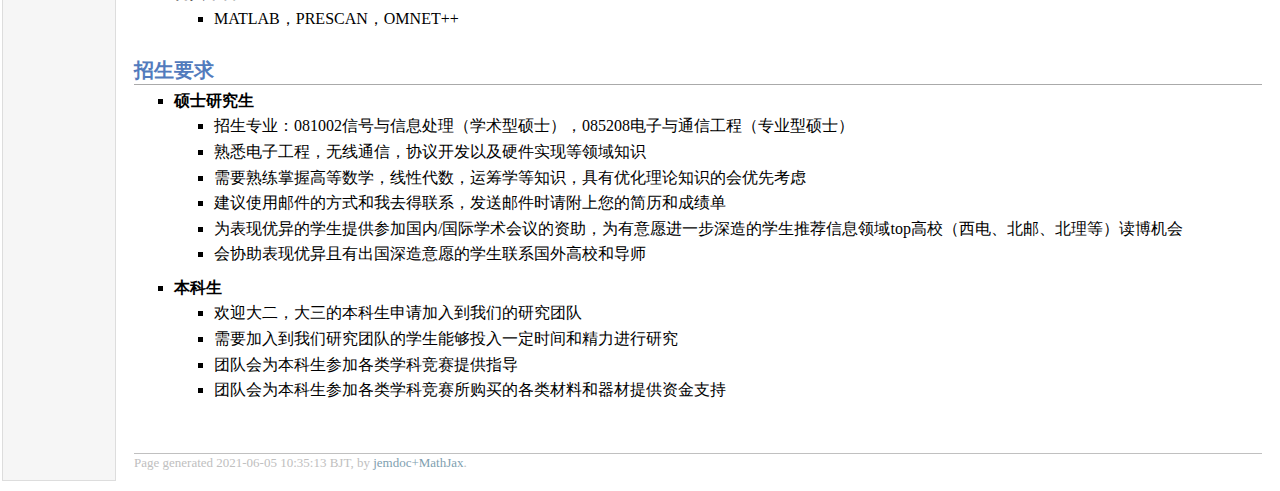
==== commit 96dafef5: "Update index.html" ====
--- a/index.html
+++ b/index.html
@@ -34,7 +34,7 @@
 
 
 
-<b>副研究员，硕士研究生导师</b> <br /> <br />
+<b>副教授，副研究员，硕士研究生导师</b> <br /> <br />
 
 
 
